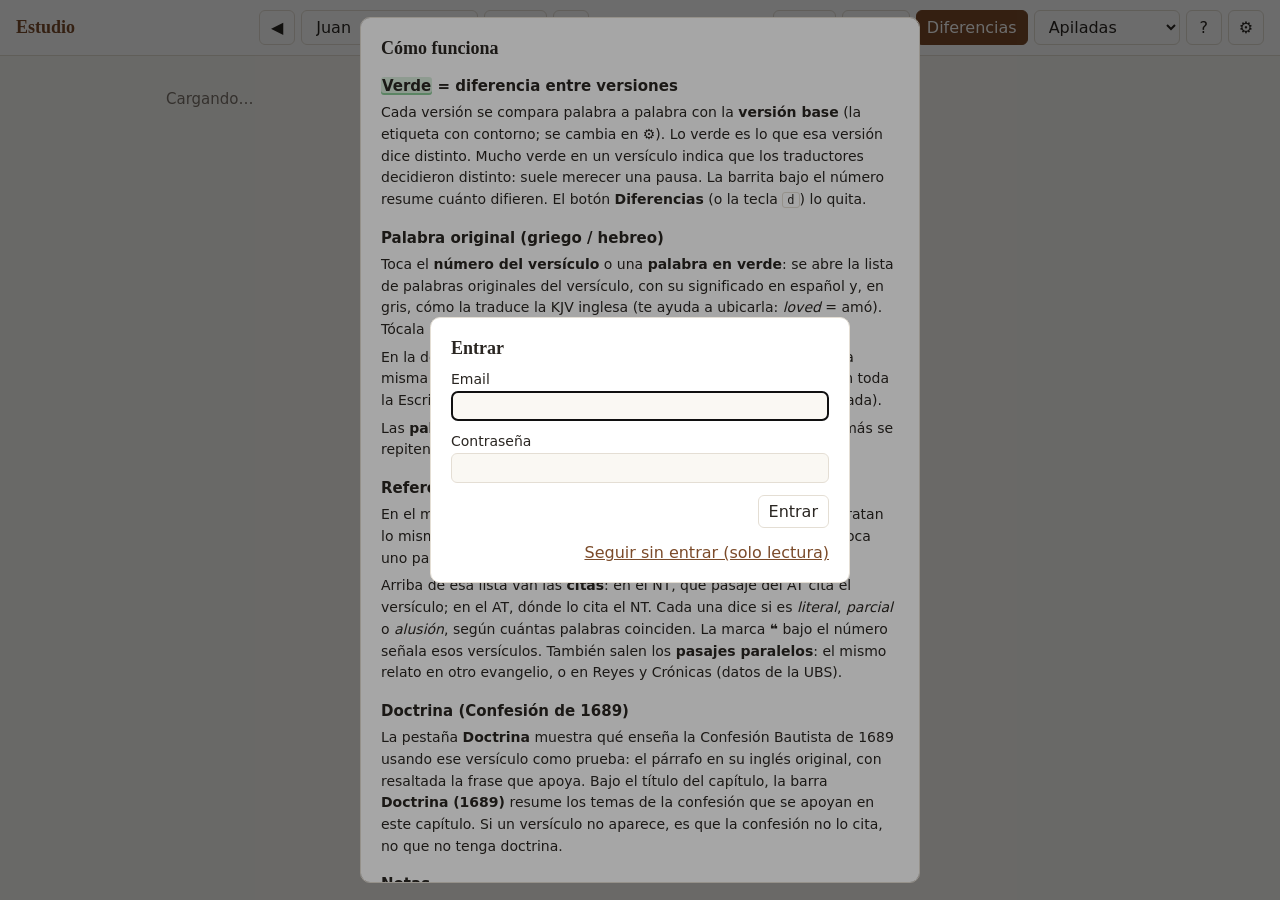
==== docs/estudio/index.html @ 4255ea80 "feat(estudio): citas del AT en el NT y pasajes paralelos (UBS)" ====
<!DOCTYPE html>
<html lang="es">
<head>
  <meta charset="utf-8">
  <meta name="viewport" content="width=device-width, initial-scale=1">
  <title>Estudio Multi-Traducción</title>
  <link rel="stylesheet" href="styles.css">
  <style id="note-highlights"></style>
</head>
<body>
  <header class="bar">
    <h1 class="brand">Estudio</h1>
    <nav class="nav">
      <button id="prev" class="icon" title="Capítulo anterior (←)" aria-label="Capítulo anterior">◀</button>
      <select id="book" aria-label="Libro"></select>
      <select id="chapter" aria-label="Capítulo"></select>
      <button id="next" class="icon" title="Capítulo siguiente (→)" aria-label="Capítulo siguiente">▶</button>
    </nav>
    <div class="tools">
      <button id="sync" class="sync" data-state="ok">…</button>
      <button id="open-notes" title="Todas las notas">Notas</button>
      <button id="toggle-diff" class="toggle" title="Resaltar diferencias con la versión base (d)" aria-pressed="true">Diferencias</button>
      <select id="view" title="Vista" aria-label="Vista">
        <option value="rows">Apiladas</option>
        <option value="side">Lado a lado</option>
        <option value="columns">Texto corrido</option>
      </select>
      <button id="open-help" class="icon" title="Cómo funciona" aria-label="Cómo funciona">?</button>
      <button id="open-settings" class="icon" title="Configuración" aria-label="Configuración">⚙</button>
    </div>
  </header>

  <main id="reader" aria-live="polite"></main>

  <aside id="panel" class="panel" hidden aria-labelledby="panel-title">
    <header class="panel-head">
      <h2 id="panel-title"></h2>
      <button id="panel-close" class="icon" title="Cerrar (Esc)" aria-label="Cerrar">✕</button>
    </header>
    <div id="panel-body" class="panel-body"></div>
  </aside>

  <dialog id="settings">
    <form method="dialog">
      <h2>Configuración</h2>

      <fieldset>
        <legend>Versiones (mínimo 2)</legend>
        <ul id="version-list" class="version-list"></ul>
      </fieldset>

      <label>Versión base para comparar
        <select id="base-version"></select>
      </label>

      <label class="check"><input id="show-omitted" type="checkbox"> Mostrar tachadas las palabras de la base que otra versión omite</label>

      <label>Tamaño de letra
        <input id="font-size" type="range" min="14" max="26" step="1">
      </label>

      <label>Tema
        <select id="theme">
          <option value="auto">Automático</option>
          <option value="light">Claro</option>
          <option value="dark">Oscuro</option>
        </select>
      </label>

      <label>Notas que se muestran en el capítulo
        <select id="note-filter">
          <option value="all">Las de los dos</option>
          <option value="mine">Solo las mías</option>
          <option value="others">Solo las del otro</option>
        </select>
      </label>

      <fieldset>
        <legend>Cuenta</legend>
        <p id="account-email" class="status"></p>
        <label>Nombre <input id="profile-name" type="text" maxlength="40"></label>
        <label>Color de tus notas <input id="profile-color" type="color"></label>
        <button id="sign-out" type="button" hidden>Cerrar sesión</button>
      </fieldset>

      <p id="settings-error" class="error" hidden>Elige al menos dos versiones.</p>
      <div class="actions"><button id="close-settings" value="close">Cerrar</button></div>
    </form>
  </dialog>

  <button id="quote-note" class="quote-note" type="button" hidden>✎ Anotar selección</button>

  <dialog id="help">
    <form method="dialog">
      <h2>Cómo funciona</h2>
      <h3><mark class="diff-add">Verde</mark> = diferencia entre versiones</h3>
      <p>Cada versión se compara palabra a palabra con la <b>versión base</b> (la etiqueta con contorno;
        se cambia en ⚙). Lo verde es lo que esa versión dice distinto. Mucho verde en un versículo indica
        que los traductores decidieron distinto: suele merecer una pausa. La barrita bajo el número
        resume cuánto difieren. El botón <b>Diferencias</b> (o la tecla <kbd>d</kbd>) lo quita.</p>
      <h3>Palabra original (griego / hebreo)</h3>
      <p>Toca el <b>número del versículo</b> o una <b>palabra en verde</b>: se abre la lista de palabras
        originales del versículo, con su significado en español y, en gris, cómo la traduce la KJV inglesa
        (te ayuda a ubicarla: <i>loved</i> = amó). Tócala para ver la definición completa.</p>
      <p>En la definición, <b>En toda la Biblia</b> lista cada versículo que usa esa misma palabra original,
        agrupado por libro: así ves cómo se usa en toda la Escritura. Necesita haber iniciado sesión
        (busca en la copia privada).</p>
      <p>Las <b>palabras clave</b> bajo el título son los términos originales que más se repiten en el
        capítulo.</p>
      <h3>Referencias cruzadas</h3>
      <p>En el mismo panel, la pestaña <b>Referencias</b> lista los pasajes que tratan lo mismo, de más a
        menos relevantes (votos de <a href="https://www.openbible.info/labs/cross-references/" target="_blank" rel="noopener">OpenBible.info</a>).
        Toca uno para ir a él; <b>← Volver</b> te devuelve al versículo de partida.</p>
      <p>Arriba de esa lista van las <b>citas</b>: en el NT, qué pasaje del AT cita el versículo; en el AT,
        dónde lo cita el NT. Cada una dice si es <i>literal</i>, <i>parcial</i> o <i>alusión</i>, según cuántas
        palabras coinciden. La marca <b>❝</b> bajo el número señala esos versículos. También salen los
        <b>pasajes paralelos</b>: el mismo relato en otro evangelio, o en Reyes y Crónicas (datos de la UBS).</p>
      <h3>Doctrina (Confesión de 1689)</h3>
      <p>La pestaña <b>Doctrina</b> muestra qué enseña la Confesión Bautista de 1689 usando ese versículo
        como prueba: el párrafo en su inglés original, con resaltada la frase que apoya. Bajo el título del capítulo, la barra
        <b>Doctrina (1689)</b> resume los temas de la confesión que se apoyan en este capítulo. Si un
        versículo no aparece, es que la confesión no lo cita, no que no tenga doctrina.</p>
      <h3>Notas</h3>
      <p><b>✎</b> bajo el número añade una nota al versículo. Si seleccionas una frase aparece
        <b>Anotar selección</b>. Al final del capítulo está la reflexión de cada uno.</p>
      <div class="actions"><button value="close">Entendido</button></div>
    </form>
  </dialog>

  <dialog id="login">
    <h2>Entrar</h2>
    <form id="login-form">
      <label>Email <input id="login-email" type="email" required autocomplete="username"></label>
      <label>Contraseña <input id="login-password" type="password" required autocomplete="current-password"></label>
      <div class="actions"><button type="submit">Entrar</button></div>
    </form>
    <p id="login-msg" class="status"></p>
    <form method="dialog"><div class="actions"><button class="link">Seguir sin entrar (solo lectura)</button></div></form>
  </dialog>

  <dialog id="note-dialog">
    <form id="note-form">
      <h2 id="note-ref"></h2>
      <blockquote id="note-quote" hidden></blockquote>
      <textarea id="note-body" rows="6" placeholder="¿Qué te llamó la atención?"></textarea>
      <div class="actions">
        <button id="note-cancel" type="button">Cancelar</button>
        <button type="submit">Guardar</button>
      </div>
    </form>
  </dialog>

  <dialog id="notes-dialog" class="wide">
    <form method="dialog" class="notes-head">
      <h2>Notas</h2>
      <span id="notes-count" class="status"></span>
      <button class="icon" aria-label="Cerrar">✕</button>
    </form>
    <div class="notes-tools">
      <input id="notes-search" type="search" placeholder="Buscar…">
      <select id="notes-author" aria-label="Autor"></select>
      <select id="notes-order" aria-label="Orden">
        <option value="date">Recientes</option>
        <option value="book">Por libro</option>
      </select>
      <button id="export-md" type="button">Exportar .md</button>
      <button id="export-json" type="button">Copia .json</button>
    </div>
    <div id="notes-list" class="notes-list"></div>
  </dialog>

  <script src="vendor/supabase.js"></script>
  <script src="config.js"></script>
  <script src="data/books.js"></script>
  <script src="data/lbla-fixes.js"></script>
  <script src="data/strongs-es.js"></script>
  <script src="data/lbc1689.js"></script>
  <script src="data/parallels.js"></script>
  <script src="strongs.js"></script>
  <script src="xrefs.js"></script>
  <script src="doctrine.js"></script>
  <script src="notes.js"></script>
  <script src="texts.js"></script>
  <script src="app.js"></script>
</body>
</html>
---- docs/estudio/styles.css ----
:root {
  --bg: #faf8f3;
  --surface: #ffffff;
  --text: #2a2622;
  --muted: #7a726a;
  --border: #e4ded4;
  --accent: #7b4b2a;
  --font-size: 18px;
  --serif: "Iowan Old Style", "Palatino Linotype", Palatino, Georgia, serif;
  --sans: system-ui, -apple-system, "Segoe UI", Roboto, sans-serif;
  color-scheme: light;
}
:root[data-theme="dark"] {
  --bg: #1b1a18;
  --surface: #242220;
  --text: #e8e2d8;
  --muted: #9a9187;
  --border: #3a3631;
  --accent: #d9a273;
  color-scheme: dark;
}
@media (prefers-color-scheme: dark) {
  :root[data-theme="auto"] {
    --bg: #1b1a18;
    --surface: #242220;
    --text: #e8e2d8;
    --muted: #9a9187;
    --border: #3a3631;
    --accent: #d9a273;
    color-scheme: dark;
  }
}

* { box-sizing: border-box; }
body {
  margin: 0;
  background: var(--bg);
  color: var(--text);
  font-family: var(--sans);
}
button, select, input { font: inherit; color: inherit; }
button, select {
  background: var(--surface);
  border: 1px solid var(--border);
  border-radius: 6px;
  padding: 6px 10px;
  cursor: pointer;
}
button:hover, select:hover { border-color: var(--accent); }
button:disabled { opacity: .4; cursor: default; }

/* Barra superior */
.bar {
  position: sticky; top: 0; z-index: 10;
  display: flex; align-items: center; gap: 12px; flex-wrap: wrap;
  padding: 10px 16px;
  background: var(--surface);
  border-bottom: 1px solid var(--border);
}
.brand { margin: 0; font: 600 18px var(--serif); color: var(--accent); }
.nav { display: flex; gap: 6px; flex: 1; justify-content: center; }
.nav #book { max-width: 50vw; }
.tools { display: flex; gap: 6px; }
.icon { min-width: 36px; }

/* Lector */
#reader {
  max-width: 980px;
  margin: 0 auto;
  padding: 16px 16px 80px;
  font-family: var(--serif);
  font-size: var(--font-size);
  line-height: 1.6;
}
.chapter-title { font-size: 1.5em; margin: 8px 0 20px; font-weight: 600; }
.status { color: var(--muted); font-family: var(--sans); font-size: 15px; }
.error { color: #b3261e; font-family: var(--sans); font-size: 14px; }

.tag {
  display: inline-block;
  min-width: 4.2em;
  padding: 0 6px;
  border-radius: 4px;
  font: 600 11px/1.8 var(--sans);
  letter-spacing: .03em;
  text-align: center;
  color: #fff;
  background: var(--c);
  vertical-align: .15em;
}

/* Vista por versículo */
.verse {
  display: grid;
  grid-template-columns: 2.2em 1fr;
  gap: 4px 10px;
  padding: 12px 0;
  border-bottom: 1px solid var(--border);
}
.vnum { font: 600 14px/2 var(--sans); color: var(--accent); text-align: right; }
.lines { display: grid; gap: 6px; }
.line { display: grid; grid-template-columns: auto 1fr; gap: 10px; align-items: baseline; }
.line .text { border-left: 3px solid var(--c); padding-left: 10px; }
.missing { color: var(--muted); font-style: italic; font-size: .85em; }

/* Vista en columnas */
.columns { display: grid; gap: 24px; }
.column h3 { margin: 0 0 8px; }
.column p { margin: 0 0 6px; }
.column sup { color: var(--accent); font: 600 11px var(--sans); margin-right: 3px; }

/* Configuración */
dialog {
  border: 1px solid var(--border);
  border-radius: 10px;
  background: var(--surface);
  color: var(--text);
  width: min(420px, 92vw);
  padding: 20px;
}
dialog::backdrop { background: rgb(0 0 0 / .35); }
dialog h2 { margin: 0 0 12px; font: 600 18px var(--serif); }
dialog label { display: grid; gap: 4px; margin: 12px 0; font-size: 14px; }
fieldset { border: 1px solid var(--border); border-radius: 8px; margin: 0; padding: 8px 12px; }
legend { font-size: 14px; padding: 0 4px; }
.version-list { list-style: none; margin: 0; padding: 0; }
.version-list li { display: flex; align-items: center; gap: 8px; padding: 4px 0; font-size: 14px; }
.version-list li span { flex: 1; }
.version-list button { padding: 2px 8px; font-size: 12px; }
.actions { display: flex; justify-content: flex-end; }

/* Móvil */
@media (max-width: 640px) {
  .bar { gap: 8px; padding: 8px 10px; }
  .brand { display: none; }
  .nav { order: 2; flex-basis: 100%; }
  .tools { margin-left: auto; }
  #reader { padding: 10px 10px 80px; }
  .verse { grid-template-columns: 1.6em 1fr; }
  .line { grid-template-columns: 1fr; gap: 2px; }
  .line .tag { justify-self: start; }
  .columns { grid-template-columns: 1fr !important; }
}

/* Diferencias */
.toggle[aria-pressed="true"] { background: var(--accent); border-color: var(--accent); color: var(--surface); }
.diff-add {
  background: rgb(46 160 67 / .18);
  color: inherit;
  border-radius: 3px;
  padding: 0 1px;
  box-shadow: inset 0 -2px 0 rgb(46 160 67 / .45);
}
.diff-del {
  color: var(--muted);
  text-decoration: line-through;
  font-size: .9em;
}
.tag.base { outline: 2px solid var(--c); outline-offset: 2px; }
.vnum { display: flex; flex-direction: column; align-items: flex-end; gap: 4px; }
.meter {
  width: 1.4em; height: 4px; border-radius: 2px;
  background: linear-gradient(to right, var(--accent) calc(var(--d) * 100%), var(--border) 0);
}
dialog label.check { display: flex; gap: 8px; align-items: flex-start; }

/* Strong's */
.vbtn {
  border: 0; background: none; padding: 0 2px;
  font: inherit; color: var(--accent); cursor: pointer;
  text-decoration: underline dotted; text-underline-offset: 3px;
}
.column sup .vbtn { font-size: 11px; }
.verse.selected { background: color-mix(in srgb, var(--accent) 8%, transparent); }
.keywords { display: flex; flex-wrap: wrap; gap: 6px; align-items: center; margin: -8px 0 16px; font-family: var(--sans); font-size: 13px; }
.keywords:empty { display: none; }
.kw-title { color: var(--muted); }
.chip { border-radius: 999px; padding: 3px 10px; font-size: 13px; display: inline-flex; gap: 5px; align-items: baseline; }
.chip .count { color: var(--muted); font-size: 11px; }
.original { font-family: "SBL Greek", "SBL Hebrew", "Times New Roman", serif; font-size: 1.15em; }

.panel {
  position: fixed; z-index: 20;
  top: 0; right: 0; bottom: 0;
  width: min(420px, 100vw);
  display: flex; flex-direction: column;
  background: var(--surface);
  border-left: 1px solid var(--border);
  box-shadow: -8px 0 24px rgb(0 0 0 / .12);
  font-family: var(--sans);
}
.panel[hidden] { display: none; }
.panel-head { display: flex; align-items: center; gap: 8px; padding: 12px 14px; border-bottom: 1px solid var(--border); }
.panel-head h2 { flex: 1; margin: 0; font: 600 16px var(--serif); }
.panel-body { overflow-y: auto; padding: 12px 14px 32px; font-size: 14px; line-height: 1.5; }
.hint { color: var(--muted); font-size: 13px; margin-top: 0; }
.strong-list { list-style: none; margin: 0; padding: 0; display: grid; gap: 4px; }
.strong-item {
  width: 100%; text-align: left;
  display: grid; grid-template-columns: 1fr auto auto; gap: 10px; align-items: baseline;
}
.strong-item.stop { opacity: .55; }
.strong-item .code, .def-head + .where, .chip .count { font-variant-numeric: tabular-nums; }
.strong-item .code { color: var(--muted); font-size: 12px; }
.translit { color: var(--muted); font-style: italic; }
.back { margin-bottom: 10px; }
.link { border: 0; background: none; padding: 0; color: var(--accent); text-decoration: underline; cursor: pointer; font: inherit; }
.def-head { margin-bottom: 10px; }
.def-lexeme { font-size: 28px; line-height: 1.3; }
.def-short { margin-top: 4px; font-weight: 600; }
.where { color: var(--muted); }
.everywhere summary { cursor: pointer; }
.everywhere .count { font-size: 12px; font-variant-numeric: tabular-nums; }
.everywhere p { margin: 4px 0 8px 16px; line-height: 1.8; }
.def-body ol { padding-left: 20px; }
.def-body p { margin: 4px 0; }
.tabs { display: flex; gap: 4px; margin-bottom: 12px; border-bottom: 1px solid var(--border); }
.tabs button { border: 0; border-bottom: 2px solid transparent; border-radius: 0; background: none; padding: 6px 10px; color: var(--muted); }
.tabs button[aria-selected="true"] { border-bottom-color: var(--accent); color: var(--accent); font-weight: 600; }
.xref-list { list-style: none; margin: 0 0 10px; padding: 0; display: grid; gap: 4px; }
.xref { width: 100%; text-align: left; display: grid; gap: 2px; }
.xref-text { color: var(--muted); font-family: var(--serif); display: -webkit-box; -webkit-line-clamp: 3; -webkit-box-orient: vertical; overflow: hidden; }
.xref-text:empty { display: none; }
.xref-head { display: flex; gap: 8px; align-items: baseline; }
.badge { font: 11px var(--sans); color: var(--accent); border: 1px solid currentColor; border-radius: 999px; padding: 0 6px; }
.quote-mark { display: block; color: var(--accent); font-size: 13px; line-height: 1; cursor: help; }
.credit { color: var(--muted); font-size: 12px; }
.doctrine-title { font: 600 14px var(--sans); color: var(--accent); margin: 14px 0 6px; }
.doctrine-list { list-style: none; margin: 0; padding: 0; display: grid; gap: 10px; }
.doctrine-ref { display: flex; gap: 8px; align-items: baseline; font-size: 12px; color: var(--muted); }
.doctrine blockquote { margin: 2px 0 4px; padding-left: 10px; border-left: 3px solid var(--accent); font-family: var(--serif); }
.doctrine blockquote mark { background: color-mix(in srgb, var(--accent) 18%, transparent); color: inherit; }

@media (max-width: 640px) {
  .panel {
    top: auto; width: 100vw; height: 65vh;
    border-left: 0; border-top: 1px solid var(--border);
    border-radius: 14px 14px 0 0;
    box-shadow: 0 -8px 24px rgb(0 0 0 / .18);
  }
}
/* En pantallas anchas el panel no tapa el texto: lo empuja. */
@media (min-width: 900px) {
  body.panel-open { padding-right: min(420px, 100vw); }
}

/* Notas */
.sync { font-size: 13px; }
.sync[data-state="pending"] { border-color: #c98a1b; }
.sync[data-state="error"] { border-color: #b3261e; color: #b3261e; }
.add-note {
  border: 0; background: none; padding: 0; cursor: pointer;
  color: var(--muted); font-size: 14px; opacity: .5;
}
.verse:hover .add-note, .add-note:focus { opacity: 1; }
.verse-notes { grid-column: 2; display: grid; gap: 8px; }
.verse-notes:empty { display: none; }
.note {
  font-family: var(--sans); font-size: 14px; line-height: 1.5;
  border-left: 3px solid var(--c);
  background: color-mix(in srgb, var(--c) 7%, var(--surface));
  border-radius: 0 6px 6px 0;
  padding: 6px 10px;
}
.note header { display: flex; flex-wrap: wrap; gap: 4px 10px; align-items: baseline; font-size: 12px; }
.note-author { font-weight: 600; color: var(--c); }
.note-meta { color: var(--muted); }
.note-actions { margin-left: auto; display: flex; gap: 10px; }
.note blockquote, #note-quote {
  margin: 4px 0; padding-left: 8px; border-left: 2px solid var(--border);
  font-family: var(--serif); font-style: italic; color: var(--muted);
}
.note-body { margin: 2px 0 0; white-space: pre-wrap; }
#chapter-notes { margin-top: 32px; padding-top: 12px; border-top: 2px solid var(--border); display: grid; gap: 10px; }
#chapter-notes h3 { margin: 0; font-size: 1.1em; }
.add-reflection { justify-self: start; }
.quote-note {
  position: fixed; z-index: 30;
  background: var(--accent); color: var(--surface); border-color: var(--accent);
  font-size: 13px; box-shadow: 0 4px 12px rgb(0 0 0 / .2);
}
#note-body { width: 100%; font: 15px/1.5 var(--sans); padding: 8px; border: 1px solid var(--border); border-radius: 6px; background: var(--bg); color: var(--text); resize: vertical; }
dialog .actions { gap: 8px; margin-top: 10px; }
dialog input[type="email"], dialog input[type="text"], dialog input[type="password"], .notes-tools input {
  padding: 6px 8px; border: 1px solid var(--border); border-radius: 6px; background: var(--bg);
}
dialog.wide { width: min(760px, 96vw); max-height: 88vh; }
.notes-head { display: flex; align-items: center; gap: 10px; }
.notes-head h2 { margin: 0; }
.notes-head button { margin-left: auto; }
.notes-tools { display: flex; flex-wrap: wrap; gap: 6px; margin: 12px 0; }
.notes-tools input { flex: 1; min-width: 140px; }
.notes-list { display: grid; gap: 8px; }
.note-ref { font-weight: 600; }

/* Vista "lado a lado": versículos en filas, versiones en columnas */
#reader.side { max-width: 1500px; }
.side-head {
  position: sticky; top: var(--bar-h, 54px); z-index: 5;
  display: grid; grid-template-columns: 2.2em repeat(var(--n), 1fr); gap: 0 18px;
  padding: 8px 0; background: var(--bg); border-bottom: 1px solid var(--border);
}
.side-head .tag { justify-self: start; }
.side .lines { grid-template-columns: repeat(var(--n), 1fr); gap: 0 18px; }
.side .line { grid-template-columns: 1fr; align-items: start; }
.side .line > .tag { display: none; }
@media (max-width: 640px) {
  /* En el móvil no caben: se apilan como en la vista normal. */
  .side-head { display: none; }
  .side .lines { grid-template-columns: 1fr; gap: 6px; }
  .side .line > .tag { display: inline-block; }
}

/* Ayuda y leyenda */
.legend { margin: -12px 0 14px; font: 13px var(--sans); color: var(--muted); }
#reader mark.diff-add { cursor: pointer; }
#help { width: min(560px, 94vw); font-size: 14px; line-height: 1.55; }
#help h3 { margin: 16px 0 4px; font-size: 15px; }
#help p { margin: 0 0 6px; }
kbd { border: 1px solid var(--border); border-radius: 3px; padding: 0 4px; font-size: 12px; }

/* Strong's en español */
.strong-item .words { display: grid; }
.strong-item .gloss { font-weight: 600; }
.strong-item .gloss + .eng { color: var(--muted); font-size: 12px; }
.def-es { font-size: 15px; line-height: 1.55; margin: 8px 0 12px; }
.def-en { margin-top: 8px; border-top: 1px solid var(--border); padding-top: 8px; }
.def-en summary { cursor: pointer; color: var(--muted); font-size: 13px; }
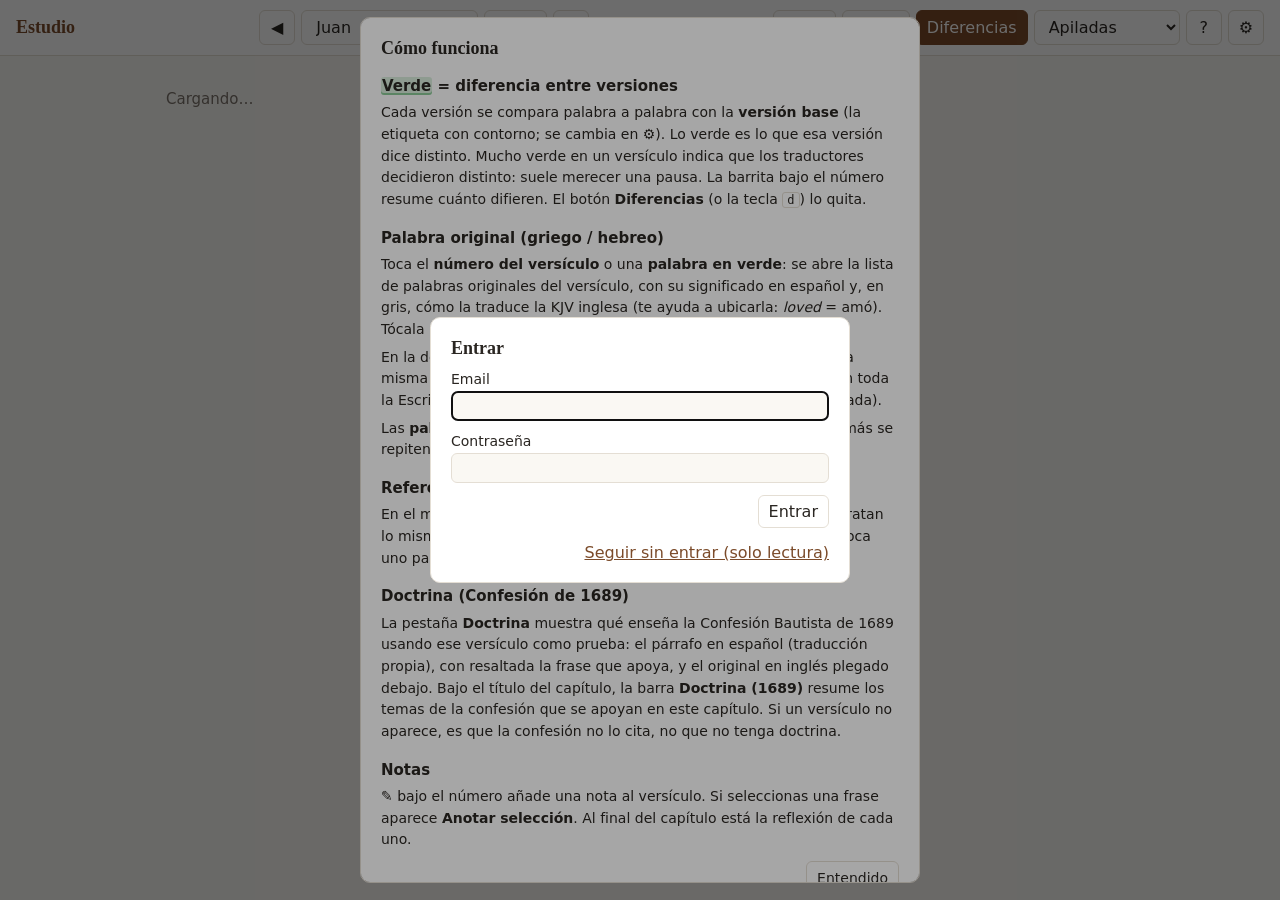
==== commit a207bec7: "feat(estudio): Confesión de 1689 en español, con el original en inglés" ====
--- a/docs/estudio/index.html
+++ b/docs/estudio/index.html
@@ -111,13 +111,10 @@
       <p>En el mismo panel, la pestaña <b>Referencias</b> lista los pasajes que tratan lo mismo, de más a
         menos relevantes (votos de <a href="https://www.openbible.info/labs/cross-references/" target="_blank" rel="noopener">OpenBible.info</a>).
         Toca uno para ir a él; <b>← Volver</b> te devuelve al versículo de partida.</p>
-      <p>Arriba de esa lista van las <b>citas</b>: en el NT, qué pasaje del AT cita el versículo; en el AT,
-        dónde lo cita el NT. Cada una dice si es <i>literal</i>, <i>parcial</i> o <i>alusión</i>, según cuántas
-        palabras coinciden. La marca <b>❝</b> bajo el número señala esos versículos. También salen los
-        <b>pasajes paralelos</b>: el mismo relato en otro evangelio, o en Reyes y Crónicas (datos de la UBS).</p>
       <h3>Doctrina (Confesión de 1689)</h3>
       <p>La pestaña <b>Doctrina</b> muestra qué enseña la Confesión Bautista de 1689 usando ese versículo
-        como prueba: el párrafo en su inglés original, con resaltada la frase que apoya. Bajo el título del capítulo, la barra
+        como prueba: el párrafo en español (traducción propia), con resaltada la frase que apoya, y el original
+        en inglés plegado debajo. Bajo el título del capítulo, la barra
         <b>Doctrina (1689)</b> resume los temas de la confesión que se apoyan en este capítulo. Si un
         versículo no aparece, es que la confesión no lo cita, no que no tenga doctrina.</p>
       <h3>Notas</h3>
@@ -175,7 +172,6 @@
   <script src="data/lbla-fixes.js"></script>
   <script src="data/strongs-es.js"></script>
   <script src="data/lbc1689.js"></script>
-  <script src="data/parallels.js"></script>
   <script src="strongs.js"></script>
   <script src="xrefs.js"></script>
   <script src="doctrine.js"></script>
--- a/docs/estudio/styles.css
+++ b/docs/estudio/styles.css
@@ -221,15 +221,14 @@
 .xref { width: 100%; text-align: left; display: grid; gap: 2px; }
 .xref-text { color: var(--muted); font-family: var(--serif); display: -webkit-box; -webkit-line-clamp: 3; -webkit-box-orient: vertical; overflow: hidden; }
 .xref-text:empty { display: none; }
-.xref-head { display: flex; gap: 8px; align-items: baseline; }
-.badge { font: 11px var(--sans); color: var(--accent); border: 1px solid currentColor; border-radius: 999px; padding: 0 6px; }
-.quote-mark { display: block; color: var(--accent); font-size: 13px; line-height: 1; cursor: help; }
 .credit { color: var(--muted); font-size: 12px; }
 .doctrine-title { font: 600 14px var(--sans); color: var(--accent); margin: 14px 0 6px; }
 .doctrine-list { list-style: none; margin: 0; padding: 0; display: grid; gap: 10px; }
 .doctrine-ref { display: flex; gap: 8px; align-items: baseline; font-size: 12px; color: var(--muted); }
 .doctrine blockquote { margin: 2px 0 4px; padding-left: 10px; border-left: 3px solid var(--accent); font-family: var(--serif); }
-.doctrine blockquote mark { background: color-mix(in srgb, var(--accent) 18%, transparent); color: inherit; }
+.doctrine .original-en { font-size: 12px; color: var(--muted); margin-top: 2px; }
+.doctrine .original-en p { font-family: var(--serif); margin: 4px 0 0; }
+.doctrine blockquote mark, .doctrine .original-en mark { background: color-mix(in srgb, var(--accent) 18%, transparent); color: inherit; }
 
 @media (max-width: 640px) {
   .panel {
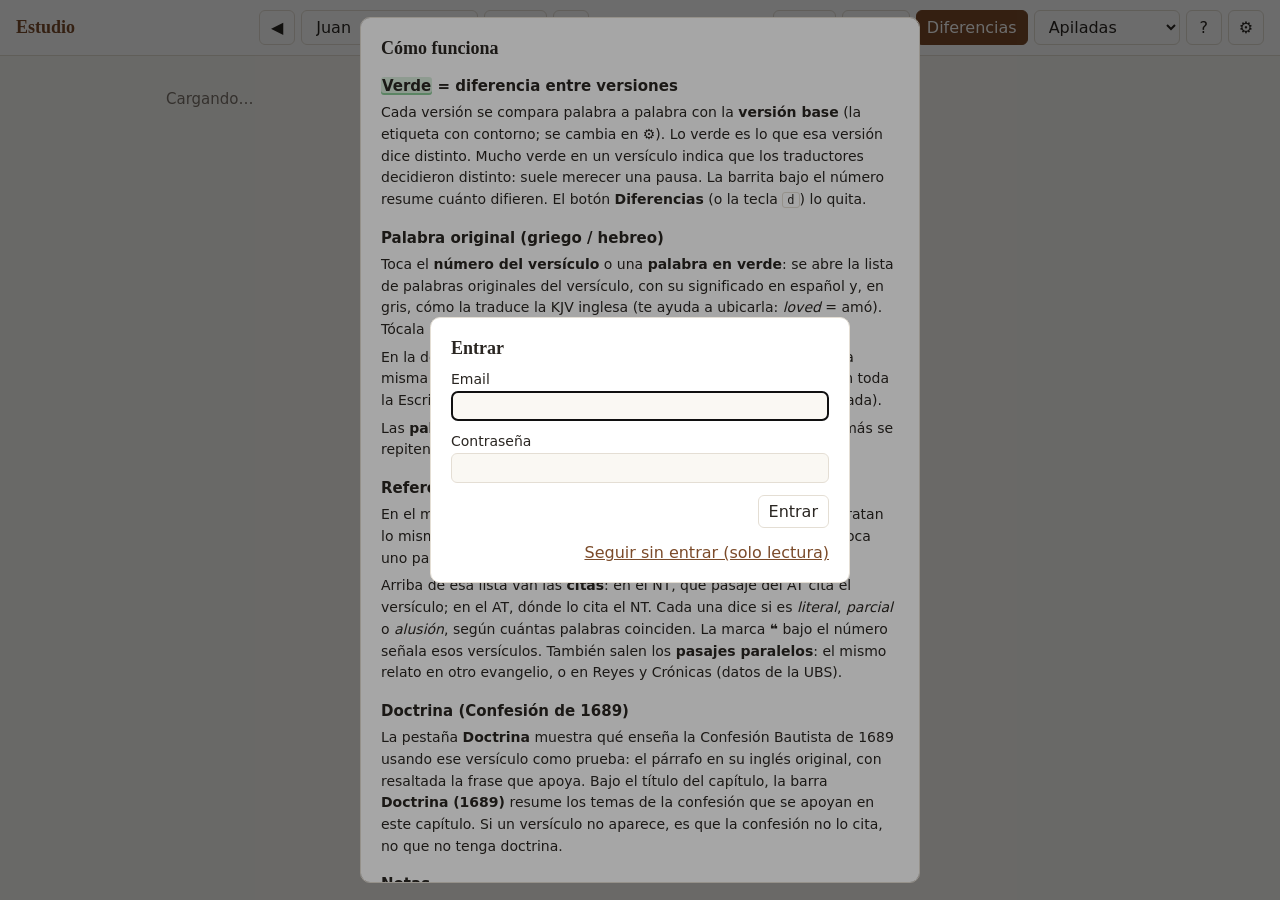
==== commit 89d28a52: "feat/estudio-citas-paralelos feat(estudio): citas del AT en el NT y pasajes paralelos" ====
--- a/docs/estudio/index.html
+++ b/docs/estudio/index.html
@@ -111,10 +111,13 @@
       <p>En el mismo panel, la pestaña <b>Referencias</b> lista los pasajes que tratan lo mismo, de más a
         menos relevantes (votos de <a href="https://www.openbible.info/labs/cross-references/" target="_blank" rel="noopener">OpenBible.info</a>).
         Toca uno para ir a él; <b>← Volver</b> te devuelve al versículo de partida.</p>
+      <p>Arriba de esa lista van las <b>citas</b>: en el NT, qué pasaje del AT cita el versículo; en el AT,
+        dónde lo cita el NT. Cada una dice si es <i>literal</i>, <i>parcial</i> o <i>alusión</i>, según cuántas
+        palabras coinciden. La marca <b>❝</b> bajo el número señala esos versículos. También salen los
+        <b>pasajes paralelos</b>: el mismo relato en otro evangelio, o en Reyes y Crónicas (datos de la UBS).</p>
       <h3>Doctrina (Confesión de 1689)</h3>
       <p>La pestaña <b>Doctrina</b> muestra qué enseña la Confesión Bautista de 1689 usando ese versículo
-        como prueba: el párrafo en español (traducción propia), con resaltada la frase que apoya, y el original
-        en inglés plegado debajo. Bajo el título del capítulo, la barra
+        como prueba: el párrafo en su inglés original, con resaltada la frase que apoya. Bajo el título del capítulo, la barra
         <b>Doctrina (1689)</b> resume los temas de la confesión que se apoyan en este capítulo. Si un
         versículo no aparece, es que la confesión no lo cita, no que no tenga doctrina.</p>
       <h3>Notas</h3>
@@ -172,6 +175,7 @@
   <script src="data/lbla-fixes.js"></script>
   <script src="data/strongs-es.js"></script>
   <script src="data/lbc1689.js"></script>
+  <script src="data/parallels.js"></script>
   <script src="strongs.js"></script>
   <script src="xrefs.js"></script>
   <script src="doctrine.js"></script>
--- a/docs/estudio/styles.css
+++ b/docs/estudio/styles.css
@@ -221,14 +221,15 @@
 .xref { width: 100%; text-align: left; display: grid; gap: 2px; }
 .xref-text { color: var(--muted); font-family: var(--serif); display: -webkit-box; -webkit-line-clamp: 3; -webkit-box-orient: vertical; overflow: hidden; }
 .xref-text:empty { display: none; }
+.xref-head { display: flex; gap: 8px; align-items: baseline; }
+.badge { font: 11px var(--sans); color: var(--accent); border: 1px solid currentColor; border-radius: 999px; padding: 0 6px; }
+.quote-mark { display: block; color: var(--accent); font-size: 13px; line-height: 1; cursor: help; }
 .credit { color: var(--muted); font-size: 12px; }
 .doctrine-title { font: 600 14px var(--sans); color: var(--accent); margin: 14px 0 6px; }
 .doctrine-list { list-style: none; margin: 0; padding: 0; display: grid; gap: 10px; }
 .doctrine-ref { display: flex; gap: 8px; align-items: baseline; font-size: 12px; color: var(--muted); }
 .doctrine blockquote { margin: 2px 0 4px; padding-left: 10px; border-left: 3px solid var(--accent); font-family: var(--serif); }
-.doctrine .original-en { font-size: 12px; color: var(--muted); margin-top: 2px; }
-.doctrine .original-en p { font-family: var(--serif); margin: 4px 0 0; }
-.doctrine blockquote mark, .doctrine .original-en mark { background: color-mix(in srgb, var(--accent) 18%, transparent); color: inherit; }
+.doctrine blockquote mark { background: color-mix(in srgb, var(--accent) 18%, transparent); color: inherit; }
 
 @media (max-width: 640px) {
   .panel {
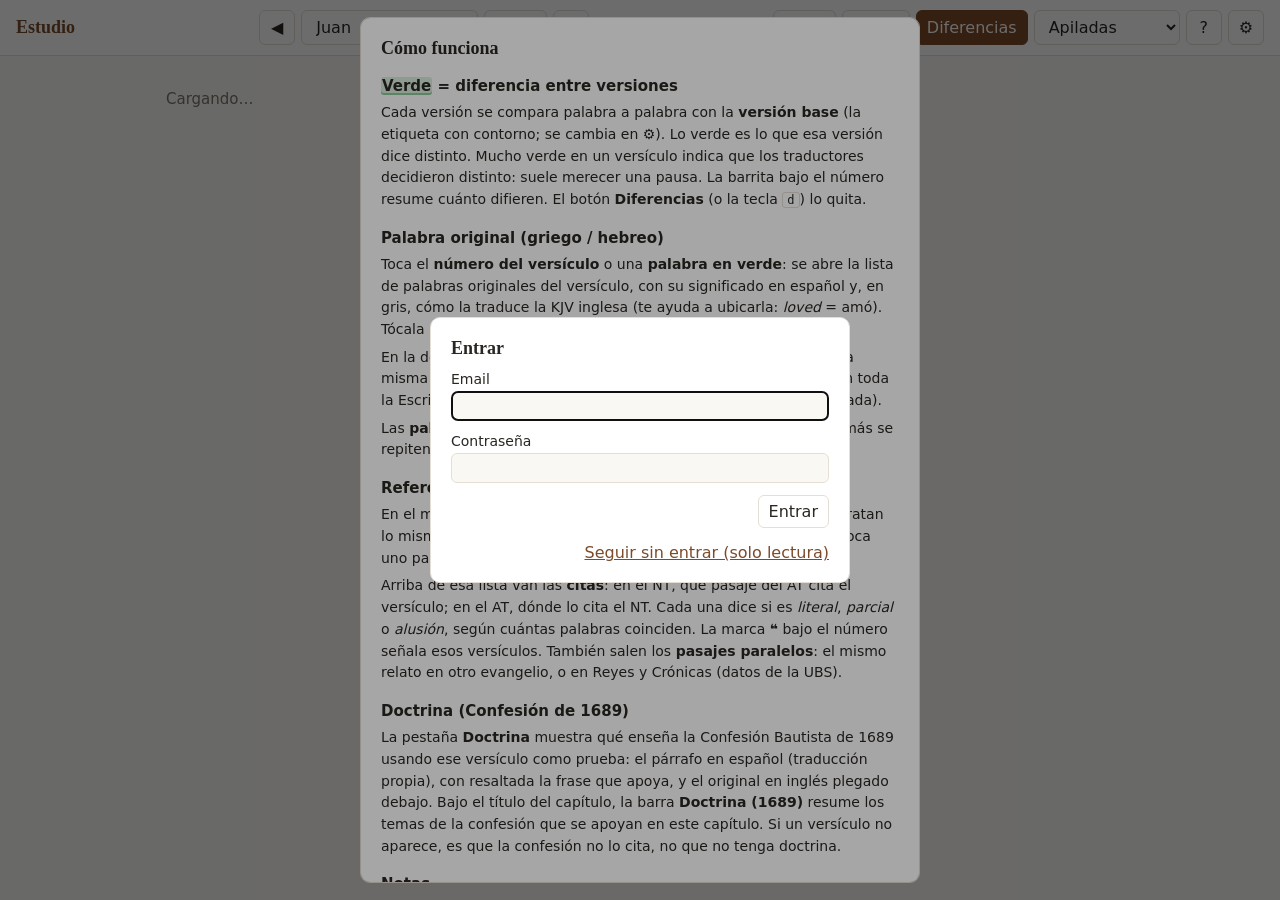
==== commit f8114581: "Merge remote-tracking branch 'origin/master' into feat/estudio-1689-es # Conflicts: #	docs/estudio/R" ====
--- a/docs/estudio/index.html
+++ b/docs/estudio/index.html
@@ -117,7 +117,8 @@
         <b>pasajes paralelos</b>: el mismo relato en otro evangelio, o en Reyes y Crónicas (datos de la UBS).</p>
       <h3>Doctrina (Confesión de 1689)</h3>
       <p>La pestaña <b>Doctrina</b> muestra qué enseña la Confesión Bautista de 1689 usando ese versículo
-        como prueba: el párrafo en su inglés original, con resaltada la frase que apoya. Bajo el título del capítulo, la barra
+        como prueba: el párrafo en español (traducción propia), con resaltada la frase que apoya, y el original
+        en inglés plegado debajo. Bajo el título del capítulo, la barra
         <b>Doctrina (1689)</b> resume los temas de la confesión que se apoyan en este capítulo. Si un
         versículo no aparece, es que la confesión no lo cita, no que no tenga doctrina.</p>
       <h3>Notas</h3>
--- a/docs/estudio/styles.css
+++ b/docs/estudio/styles.css
@@ -229,7 +229,9 @@
 .doctrine-list { list-style: none; margin: 0; padding: 0; display: grid; gap: 10px; }
 .doctrine-ref { display: flex; gap: 8px; align-items: baseline; font-size: 12px; color: var(--muted); }
 .doctrine blockquote { margin: 2px 0 4px; padding-left: 10px; border-left: 3px solid var(--accent); font-family: var(--serif); }
-.doctrine blockquote mark { background: color-mix(in srgb, var(--accent) 18%, transparent); color: inherit; }
+.doctrine .original-en { font-size: 12px; color: var(--muted); margin-top: 2px; }
+.doctrine .original-en p { font-family: var(--serif); margin: 4px 0 0; }
+.doctrine blockquote mark, .doctrine .original-en mark { background: color-mix(in srgb, var(--accent) 18%, transparent); color: inherit; }
 
 @media (max-width: 640px) {
   .panel {
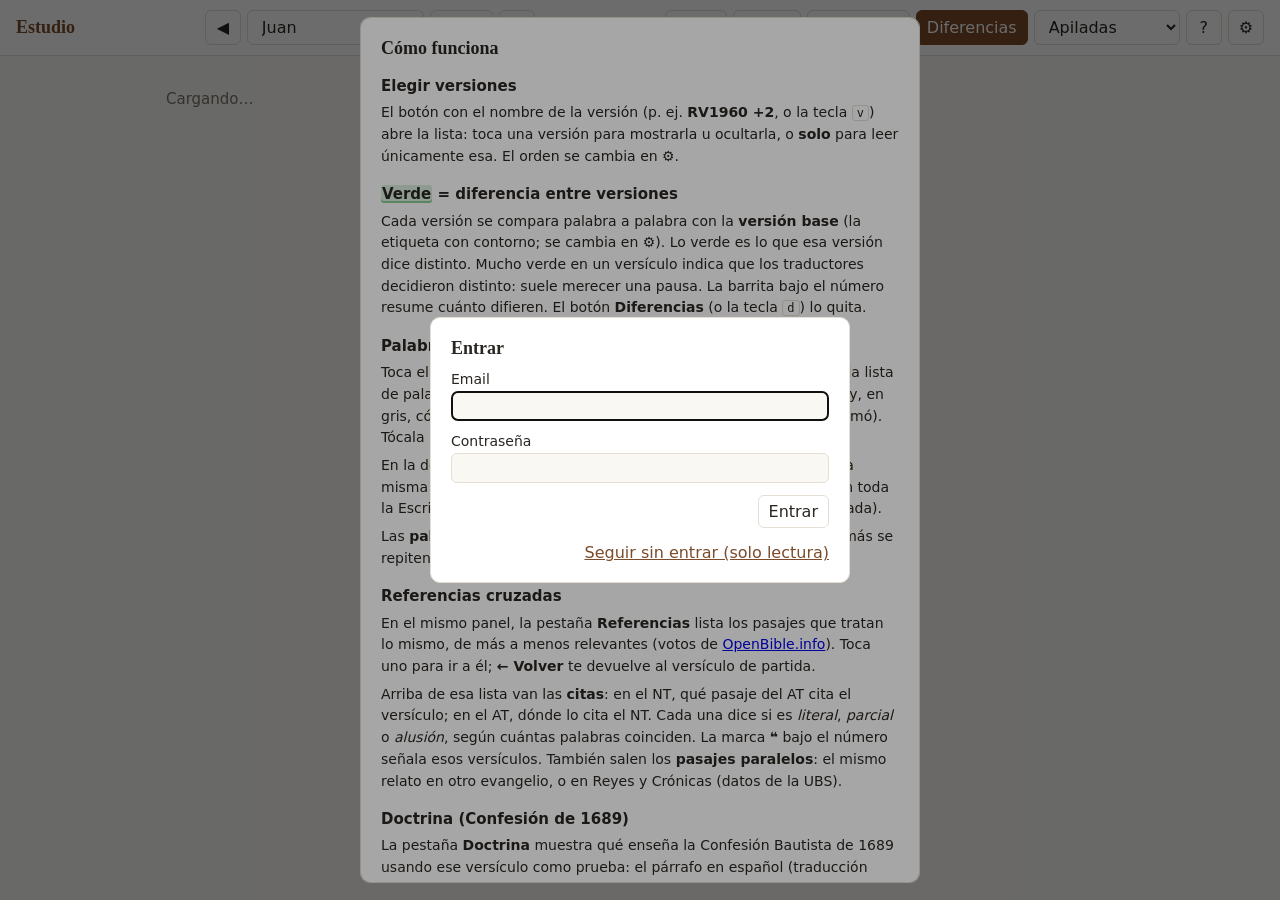
==== commit 82fbec41: "feat(estudio): selector rápido de versiones y lectura con una sola versión" ====
--- a/docs/estudio/index.html
+++ b/docs/estudio/index.html
@@ -19,6 +19,7 @@
     <div class="tools">
       <button id="sync" class="sync" data-state="ok">…</button>
       <button id="open-notes" title="Todas las notas">Notas</button>
+      <button id="open-versions" popovertarget="versions-pop" title="Elegir versiones (v)" aria-label="Elegir versiones"></button>
       <button id="toggle-diff" class="toggle" title="Resaltar diferencias con la versión base (d)" aria-pressed="true">Diferencias</button>
       <select id="view" title="Vista" aria-label="Vista">
         <option value="rows">Apiladas</option>
@@ -45,7 +46,7 @@
       <h2>Configuración</h2>
 
       <fieldset>
-        <legend>Versiones (mínimo 2)</legend>
+        <legend>Versiones</legend>
         <ul id="version-list" class="version-list"></ul>
       </fieldset>
 
@@ -83,16 +84,25 @@
         <button id="sign-out" type="button" hidden>Cerrar sesión</button>
       </fieldset>
 
-      <p id="settings-error" class="error" hidden>Elige al menos dos versiones.</p>
+      <p id="settings-error" class="error" hidden>Elige al menos una versión.</p>
       <div class="actions"><button id="close-settings" value="close">Cerrar</button></div>
     </form>
   </dialog>
+
+  <div id="versions-pop" popover>
+    <ul id="versions-list" class="qv-list"></ul>
+    <button id="versions-settings" type="button" class="link">Ordenar y más ajustes…</button>
+  </div>
 
   <button id="quote-note" class="quote-note" type="button" hidden>✎ Anotar selección</button>
 
   <dialog id="help">
     <form method="dialog">
       <h2>Cómo funciona</h2>
+      <h3>Elegir versiones</h3>
+      <p>El botón con el nombre de la versión (p. ej. <b>RV1960 +2</b>, o la tecla <kbd>v</kbd>) abre la lista:
+        toca una versión para mostrarla u ocultarla, o <b>solo</b> para leer únicamente esa. El orden se cambia
+        en ⚙.</p>
       <h3><mark class="diff-add">Verde</mark> = diferencia entre versiones</h3>
       <p>Cada versión se compara palabra a palabra con la <b>versión base</b> (la etiqueta con contorno;
         se cambia en ⚙). Lo verde es lo que esa versión dice distinto. Mucho verde en un versículo indica
--- a/docs/estudio/styles.css
+++ b/docs/estudio/styles.css
@@ -328,3 +328,22 @@
 .def-es { font-size: 15px; line-height: 1.55; margin: 8px 0 12px; }
 .def-en { margin-top: 8px; border-top: 1px solid var(--border); padding-top: 8px; }
 .def-en summary { cursor: pointer; color: var(--muted); font-size: 13px; }
+
+/* Selector rápido de versiones */
+#open-versions { font: 600 13px var(--sans); }
+#versions-pop {
+  position: fixed; inset: auto 10px auto auto; top: calc(var(--bar-h, 52px) + 4px); margin: 0;
+  width: min(340px, calc(100vw - 20px)); padding: 8px;
+  background: var(--surface); color: inherit; border: 1px solid var(--border); border-radius: 10px;
+  box-shadow: 0 6px 24px rgb(0 0 0 / .18); font-family: var(--sans);
+}
+.qv-list { list-style: none; margin: 0 0 6px; padding: 0; }
+.qv-list li { display: flex; align-items: center; gap: 6px; }
+.qv-toggle {
+  flex: 1; display: flex; align-items: center; gap: 8px; text-align: left;
+  border: 0; background: none; padding: 8px 6px; border-radius: 6px; font-size: 14px;
+}
+.qv-toggle:hover { background: color-mix(in srgb, var(--accent) 8%, transparent); }
+.qv-toggle[aria-pressed="false"] { opacity: .55; }
+.qv-check { width: 1em; color: var(--accent); font-weight: 700; }
+#versions-settings { font-size: 13px; padding: 4px 6px; }
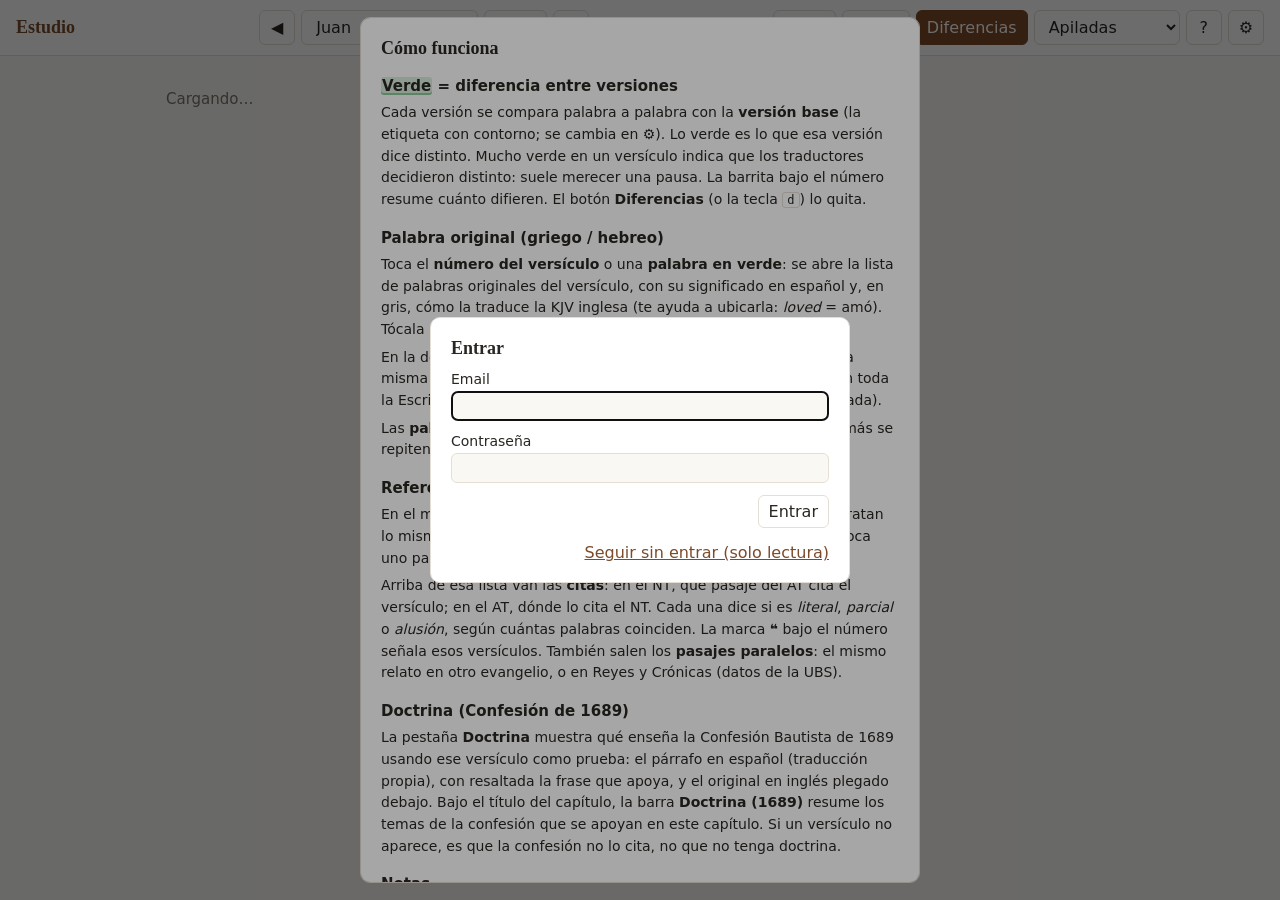
==== commit de1792ce: "feat(estudio): resaltado de versículos persistente - highlights.js: paleta de 5 colores + «Quitar» e" ====
--- a/docs/estudio/index.html
+++ b/docs/estudio/index.html
@@ -19,7 +19,6 @@
     <div class="tools">
       <button id="sync" class="sync" data-state="ok">…</button>
       <button id="open-notes" title="Todas las notas">Notas</button>
-      <button id="open-versions" popovertarget="versions-pop" title="Elegir versiones (v)" aria-label="Elegir versiones"></button>
       <button id="toggle-diff" class="toggle" title="Resaltar diferencias con la versión base (d)" aria-pressed="true">Diferencias</button>
       <select id="view" title="Vista" aria-label="Vista">
         <option value="rows">Apiladas</option>
@@ -46,7 +45,7 @@
       <h2>Configuración</h2>
 
       <fieldset>
-        <legend>Versiones</legend>
+        <legend>Versiones (mínimo 2)</legend>
         <ul id="version-list" class="version-list"></ul>
       </fieldset>
 
@@ -84,25 +83,16 @@
         <button id="sign-out" type="button" hidden>Cerrar sesión</button>
       </fieldset>
 
-      <p id="settings-error" class="error" hidden>Elige al menos una versión.</p>
+      <p id="settings-error" class="error" hidden>Elige al menos dos versiones.</p>
       <div class="actions"><button id="close-settings" value="close">Cerrar</button></div>
     </form>
   </dialog>
-
-  <div id="versions-pop" popover>
-    <ul id="versions-list" class="qv-list"></ul>
-    <button id="versions-settings" type="button" class="link">Ordenar y más ajustes…</button>
-  </div>
 
   <button id="quote-note" class="quote-note" type="button" hidden>✎ Anotar selección</button>
 
   <dialog id="help">
     <form method="dialog">
       <h2>Cómo funciona</h2>
-      <h3>Elegir versiones</h3>
-      <p>El botón con el nombre de la versión (p. ej. <b>RV1960 +2</b>, o la tecla <kbd>v</kbd>) abre la lista:
-        toca una versión para mostrarla u ocultarla, o <b>solo</b> para leer únicamente esa. El orden se cambia
-        en ⚙.</p>
       <h3><mark class="diff-add">Verde</mark> = diferencia entre versiones</h3>
       <p>Cada versión se compara palabra a palabra con la <b>versión base</b> (la etiqueta con contorno;
         se cambia en ⚙). Lo verde es lo que esa versión dice distinto. Mucho verde en un versículo indica
@@ -134,6 +124,10 @@
       <h3>Notas</h3>
       <p><b>✎</b> bajo el número añade una nota al versículo. Si seleccionas una frase aparece
         <b>Anotar selección</b>. Al final del capítulo está la reflexión de cada uno.</p>
+      <h3>Resaltar versículos</h3>
+      <p>Toca el <b>número del versículo</b> y, arriba del panel, elige un color en <b>Resaltar</b>
+        (<b>Quitar</b> lo borra). Se ve en todas las versiones y vistas, y se guarda en tu cuenta para
+        todos tus dispositivos. Los resaltados son solo tuyos; sin sesión se quedan en este navegador.</p>
       <div class="actions"><button value="close">Entendido</button></div>
     </form>
   </dialog>
@@ -191,6 +185,7 @@
   <script src="xrefs.js"></script>
   <script src="doctrine.js"></script>
   <script src="notes.js"></script>
+  <script src="highlights.js"></script>
   <script src="texts.js"></script>
   <script src="app.js"></script>
 </body>
--- a/docs/estudio/styles.css
+++ b/docs/estudio/styles.css
@@ -329,21 +329,25 @@
 .def-en { margin-top: 8px; border-top: 1px solid var(--border); padding-top: 8px; }
 .def-en summary { cursor: pointer; color: var(--muted); font-size: 13px; }
 
-/* Selector rápido de versiones */
-#open-versions { font: 600 13px var(--sans); }
-#versions-pop {
-  position: fixed; inset: auto 10px auto auto; top: calc(var(--bar-h, 52px) + 4px); margin: 0;
-  width: min(340px, calc(100vw - 20px)); padding: 8px;
-  background: var(--surface); color: inherit; border: 1px solid var(--border); border-radius: 10px;
-  box-shadow: 0 6px 24px rgb(0 0 0 / .18); font-family: var(--sans);
-}
-.qv-list { list-style: none; margin: 0 0 6px; padding: 0; }
-.qv-list li { display: flex; align-items: center; gap: 6px; }
-.qv-toggle {
-  flex: 1; display: flex; align-items: center; gap: 8px; text-align: left;
-  border: 0; background: none; padding: 8px 6px; border-radius: 6px; font-size: 14px;
-}
-.qv-toggle:hover { background: color-mix(in srgb, var(--accent) 8%, transparent); }
-.qv-toggle[aria-pressed="false"] { opacity: .55; }
-.qv-check { width: 1em; color: var(--accent); font-weight: 700; }
-#versions-settings { font-size: 13px; padding: 4px 6px; }
+/* Resaltados de versículos (los nombres de color coinciden con HL_COLORS en highlights.js) */
+:root { --hl-mix: 32%; }
+:root[data-theme="dark"] { --hl-mix: 22%; }
+@media (prefers-color-scheme: dark) { :root[data-theme="auto"] { --hl-mix: 22%; } }
+[data-hl="yellow"] { --hl: #f2d24b; }
+[data-hl="green"]  { --hl: #7cc47f; }
+[data-hl="blue"]   { --hl: #7fb2e5; }
+[data-hl="pink"]   { --hl: #ee9bb8; }
+[data-hl="purple"] { --hl: #b79be0; }
+.verse[data-hl] .line .text, .column p[data-hl] {
+  background: color-mix(in srgb, var(--hl) var(--hl-mix), transparent);
+  border-radius: 0 4px 4px 0;
+}
+.column p[data-hl] { border-radius: 4px; padding: 0 4px; }
+.hl-picker { display: flex; align-items: center; gap: 8px; margin: 0 0 12px; font: 13px var(--sans); }
+.hl-label { color: var(--muted); }
+.hl-swatch {
+  width: 24px; height: 24px; padding: 0; border-radius: 50%;
+  background: var(--hl); border: 2px solid var(--surface); box-shadow: 0 0 0 1px var(--border);
+}
+.hl-swatch[aria-pressed="true"] { box-shadow: 0 0 0 2px var(--text); }
+.hl-remove { margin-left: 4px; }
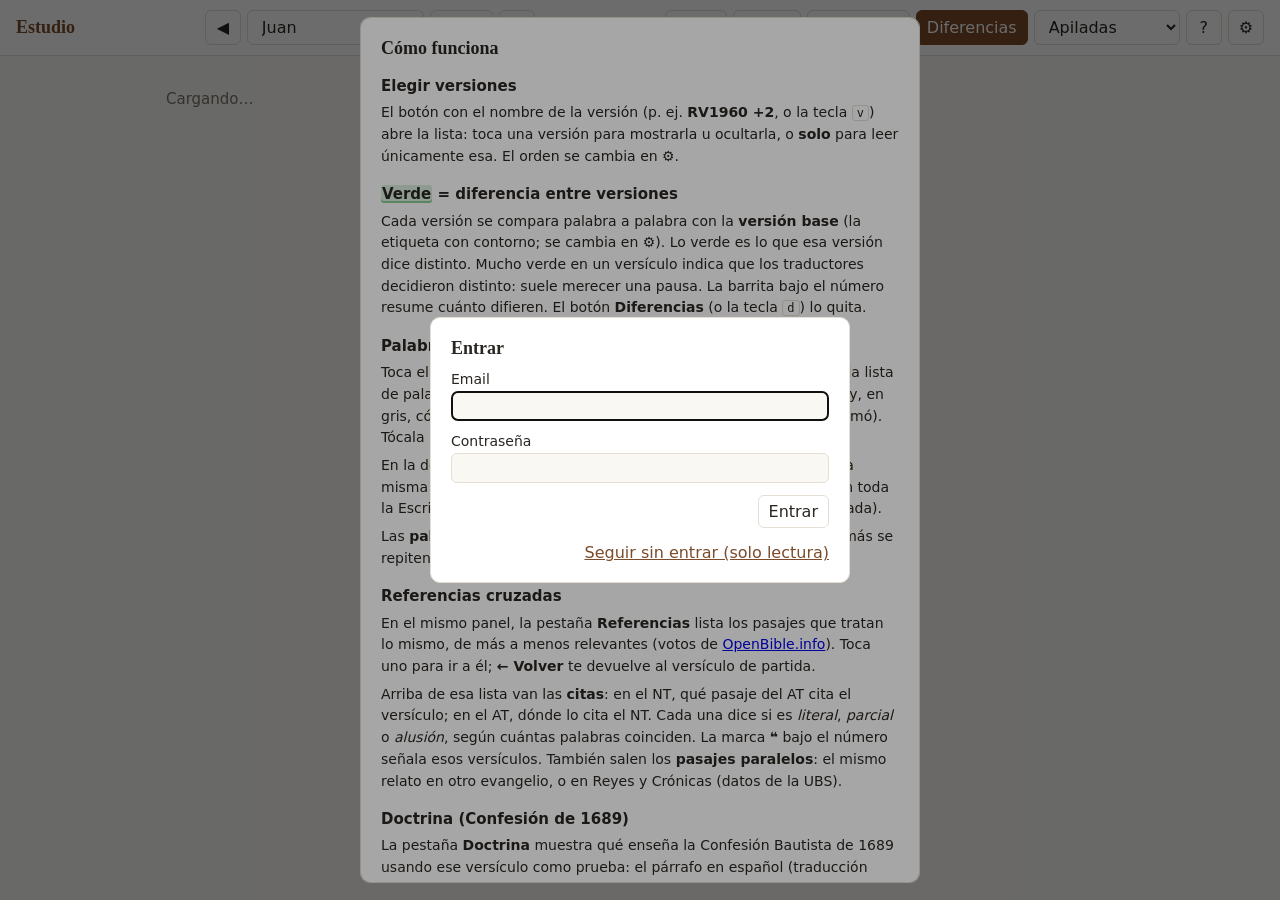
==== commit 9e769ede: "feat/estudio-versiones-rapidas feat(estudio): selector rápido de versiones y lectura con una sola ve" ====
--- a/docs/estudio/index.html
+++ b/docs/estudio/index.html
@@ -19,6 +19,7 @@
     <div class="tools">
       <button id="sync" class="sync" data-state="ok">…</button>
       <button id="open-notes" title="Todas las notas">Notas</button>
+      <button id="open-versions" popovertarget="versions-pop" title="Elegir versiones (v)" aria-label="Elegir versiones"></button>
       <button id="toggle-diff" class="toggle" title="Resaltar diferencias con la versión base (d)" aria-pressed="true">Diferencias</button>
       <select id="view" title="Vista" aria-label="Vista">
         <option value="rows">Apiladas</option>
@@ -45,7 +46,7 @@
       <h2>Configuración</h2>
 
       <fieldset>
-        <legend>Versiones (mínimo 2)</legend>
+        <legend>Versiones</legend>
         <ul id="version-list" class="version-list"></ul>
       </fieldset>
 
@@ -83,16 +84,25 @@
         <button id="sign-out" type="button" hidden>Cerrar sesión</button>
       </fieldset>
 
-      <p id="settings-error" class="error" hidden>Elige al menos dos versiones.</p>
+      <p id="settings-error" class="error" hidden>Elige al menos una versión.</p>
       <div class="actions"><button id="close-settings" value="close">Cerrar</button></div>
     </form>
   </dialog>
+
+  <div id="versions-pop" popover>
+    <ul id="versions-list" class="qv-list"></ul>
+    <button id="versions-settings" type="button" class="link">Ordenar y más ajustes…</button>
+  </div>
 
   <button id="quote-note" class="quote-note" type="button" hidden>✎ Anotar selección</button>
 
   <dialog id="help">
     <form method="dialog">
       <h2>Cómo funciona</h2>
+      <h3>Elegir versiones</h3>
+      <p>El botón con el nombre de la versión (p. ej. <b>RV1960 +2</b>, o la tecla <kbd>v</kbd>) abre la lista:
+        toca una versión para mostrarla u ocultarla, o <b>solo</b> para leer únicamente esa. El orden se cambia
+        en ⚙.</p>
       <h3><mark class="diff-add">Verde</mark> = diferencia entre versiones</h3>
       <p>Cada versión se compara palabra a palabra con la <b>versión base</b> (la etiqueta con contorno;
         se cambia en ⚙). Lo verde es lo que esa versión dice distinto. Mucho verde en un versículo indica
@@ -124,10 +134,6 @@
       <h3>Notas</h3>
       <p><b>✎</b> bajo el número añade una nota al versículo. Si seleccionas una frase aparece
         <b>Anotar selección</b>. Al final del capítulo está la reflexión de cada uno.</p>
-      <h3>Resaltar versículos</h3>
-      <p>Toca el <b>número del versículo</b> y, arriba del panel, elige un color en <b>Resaltar</b>
-        (<b>Quitar</b> lo borra). Se ve en todas las versiones y vistas, y se guarda en tu cuenta para
-        todos tus dispositivos. Los resaltados son solo tuyos; sin sesión se quedan en este navegador.</p>
       <div class="actions"><button value="close">Entendido</button></div>
     </form>
   </dialog>
@@ -185,7 +191,6 @@
   <script src="xrefs.js"></script>
   <script src="doctrine.js"></script>
   <script src="notes.js"></script>
-  <script src="highlights.js"></script>
   <script src="texts.js"></script>
   <script src="app.js"></script>
 </body>
--- a/docs/estudio/styles.css
+++ b/docs/estudio/styles.css
@@ -329,25 +329,21 @@
 .def-en { margin-top: 8px; border-top: 1px solid var(--border); padding-top: 8px; }
 .def-en summary { cursor: pointer; color: var(--muted); font-size: 13px; }
 
-/* Resaltados de versículos (los nombres de color coinciden con HL_COLORS en highlights.js) */
-:root { --hl-mix: 32%; }
-:root[data-theme="dark"] { --hl-mix: 22%; }
-@media (prefers-color-scheme: dark) { :root[data-theme="auto"] { --hl-mix: 22%; } }
-[data-hl="yellow"] { --hl: #f2d24b; }
-[data-hl="green"]  { --hl: #7cc47f; }
-[data-hl="blue"]   { --hl: #7fb2e5; }
-[data-hl="pink"]   { --hl: #ee9bb8; }
-[data-hl="purple"] { --hl: #b79be0; }
-.verse[data-hl] .line .text, .column p[data-hl] {
-  background: color-mix(in srgb, var(--hl) var(--hl-mix), transparent);
-  border-radius: 0 4px 4px 0;
-}
-.column p[data-hl] { border-radius: 4px; padding: 0 4px; }
-.hl-picker { display: flex; align-items: center; gap: 8px; margin: 0 0 12px; font: 13px var(--sans); }
-.hl-label { color: var(--muted); }
-.hl-swatch {
-  width: 24px; height: 24px; padding: 0; border-radius: 50%;
-  background: var(--hl); border: 2px solid var(--surface); box-shadow: 0 0 0 1px var(--border);
-}
-.hl-swatch[aria-pressed="true"] { box-shadow: 0 0 0 2px var(--text); }
-.hl-remove { margin-left: 4px; }
+/* Selector rápido de versiones */
+#open-versions { font: 600 13px var(--sans); }
+#versions-pop {
+  position: fixed; inset: auto 10px auto auto; top: calc(var(--bar-h, 52px) + 4px); margin: 0;
+  width: min(340px, calc(100vw - 20px)); padding: 8px;
+  background: var(--surface); color: inherit; border: 1px solid var(--border); border-radius: 10px;
+  box-shadow: 0 6px 24px rgb(0 0 0 / .18); font-family: var(--sans);
+}
+.qv-list { list-style: none; margin: 0 0 6px; padding: 0; }
+.qv-list li { display: flex; align-items: center; gap: 6px; }
+.qv-toggle {
+  flex: 1; display: flex; align-items: center; gap: 8px; text-align: left;
+  border: 0; background: none; padding: 8px 6px; border-radius: 6px; font-size: 14px;
+}
+.qv-toggle:hover { background: color-mix(in srgb, var(--accent) 8%, transparent); }
+.qv-toggle[aria-pressed="false"] { opacity: .55; }
+.qv-check { width: 1em; color: var(--accent); font-weight: 700; }
+#versions-settings { font-size: 13px; padding: 4px 6px; }
